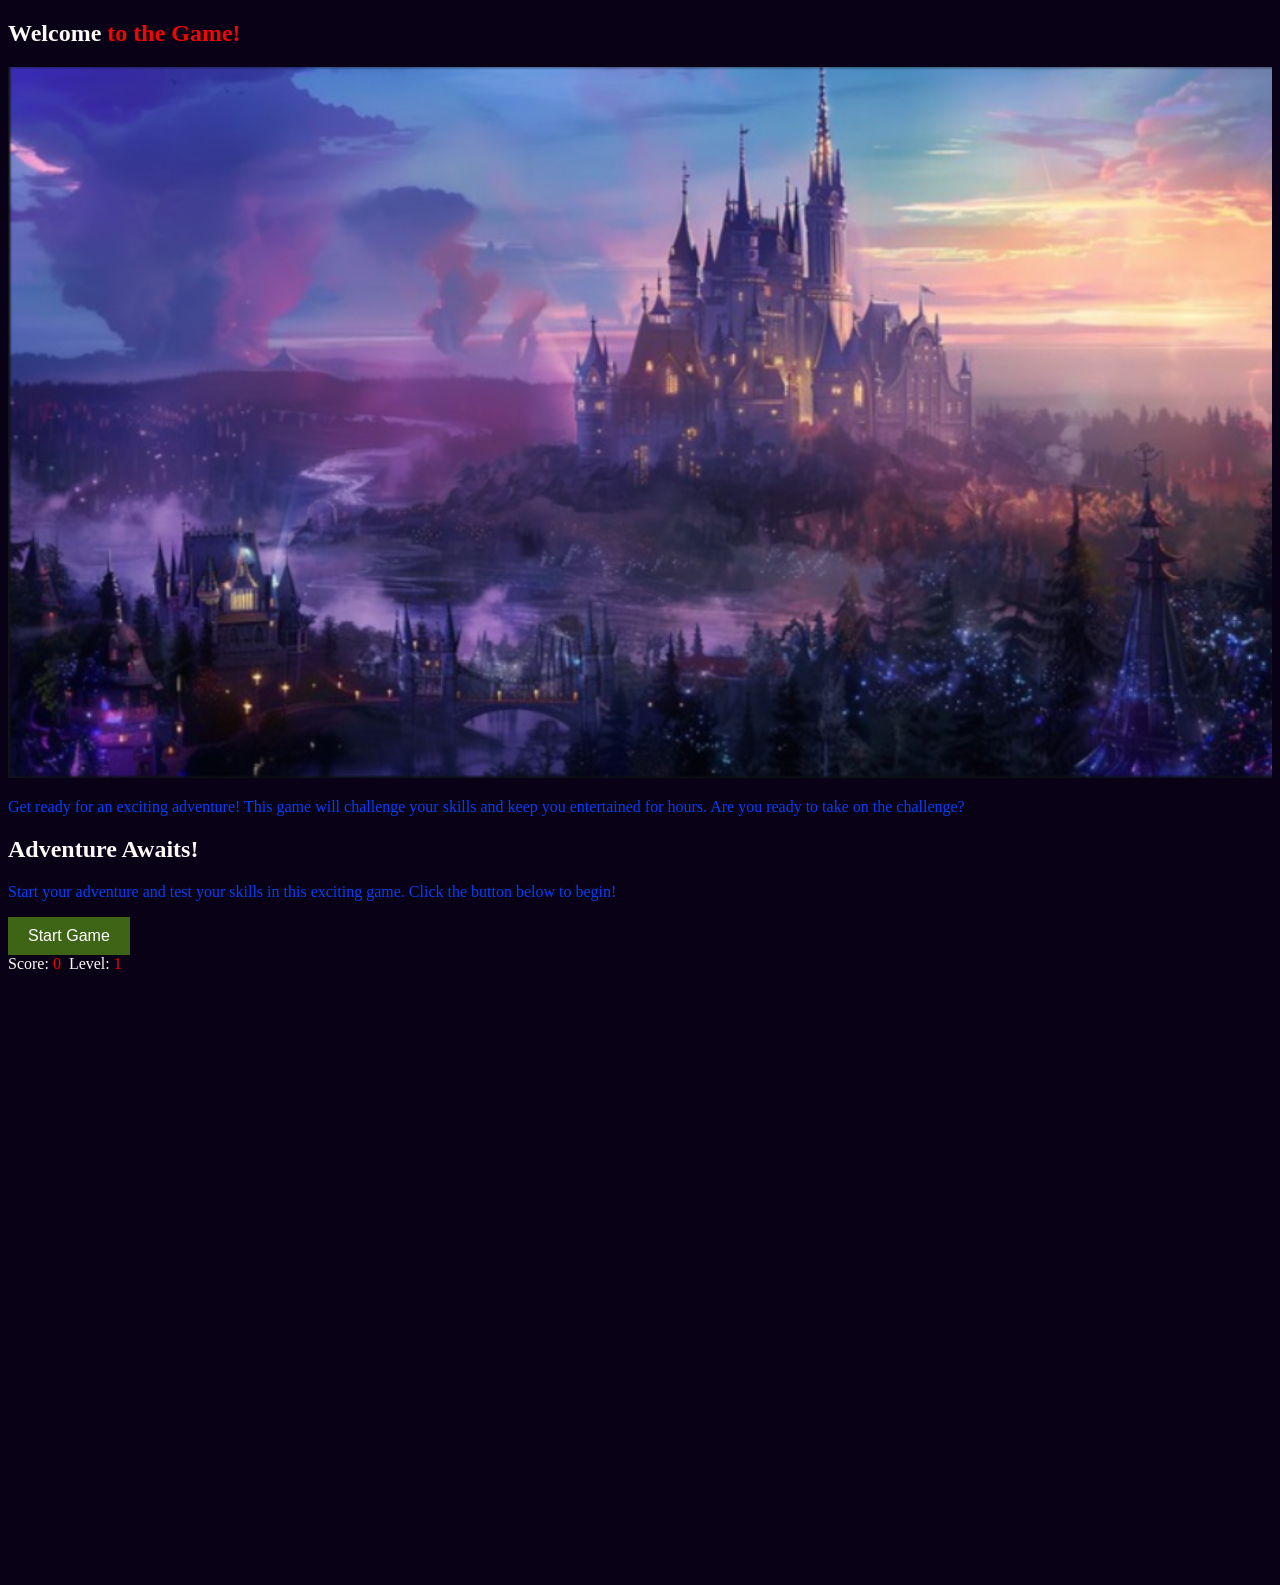
==== index.html @ 443314c7 "Add main and game section to index.html for improved structure" ====
<!DOCTYPE html>
<html lang="en">
<head>
    <meta charset="UTF-8">
    <meta name="viewport" content="width=device-width, initial-scale=1.0">
    <title>Game</title>
    <link rel="stylesheet" href="style.css">
    </head>
<body>
<main> 
 <section class="game-section">
<div class="game-container">
    <h1 id="game-heading"><span style="color: #fcfbf8;">Welcome</span><span style="color: #f20505;"> to the Game!</span></h1>
</div>
<div class="game-image-container">
    <img src="image/background.png" alt="Game Image" class="game-image" style="width: 100%; height: auto;">
</div>
<div class="game-description">
    <p><span style="color: #0341f9;">Get ready for an exciting adventure! This game will challenge your skills and keep you entertained for hours. Are you ready to take on the challenge?</span></p>
</div>
<div class="game-herotab">
    <h2 id="hero-heading"><span style="color: #fcfbf8;">Adventure Awaits!</span></h2>
    <p id="hero-description"><span style="color: #0341f9;">Start your adventure and test your skills in this exciting game. Click the button below to begin!</span></p>
    <button type="button" id="start-button">Start Game</button>
</div>
</section>
 <div> 
<data id="game-data" value='{"score": 0, "level": 1}'><span style="color: #fcfbf8;">Score:</span> <span style="color: #f20505;">0</span>, <span style="color: #fcfbf8;">Level:</span> <span style="color: #f20505;">1</span></data>
</div>
<div>
<canvas id="game-canvas" width="800" height="600"></canvas>
</div>
</main>
<script src="script.js"></script>
</body>
</html>
---- style.css ----
body {
    background-color: #090115;
    background-size: cover;
    background-position: center;
}
#start-button {
    background-color: #3e6415;
    color: #fff;
    border: none;
    padding: 10px 20px;
    font-size: 16px;
    cursor: pointer;
}
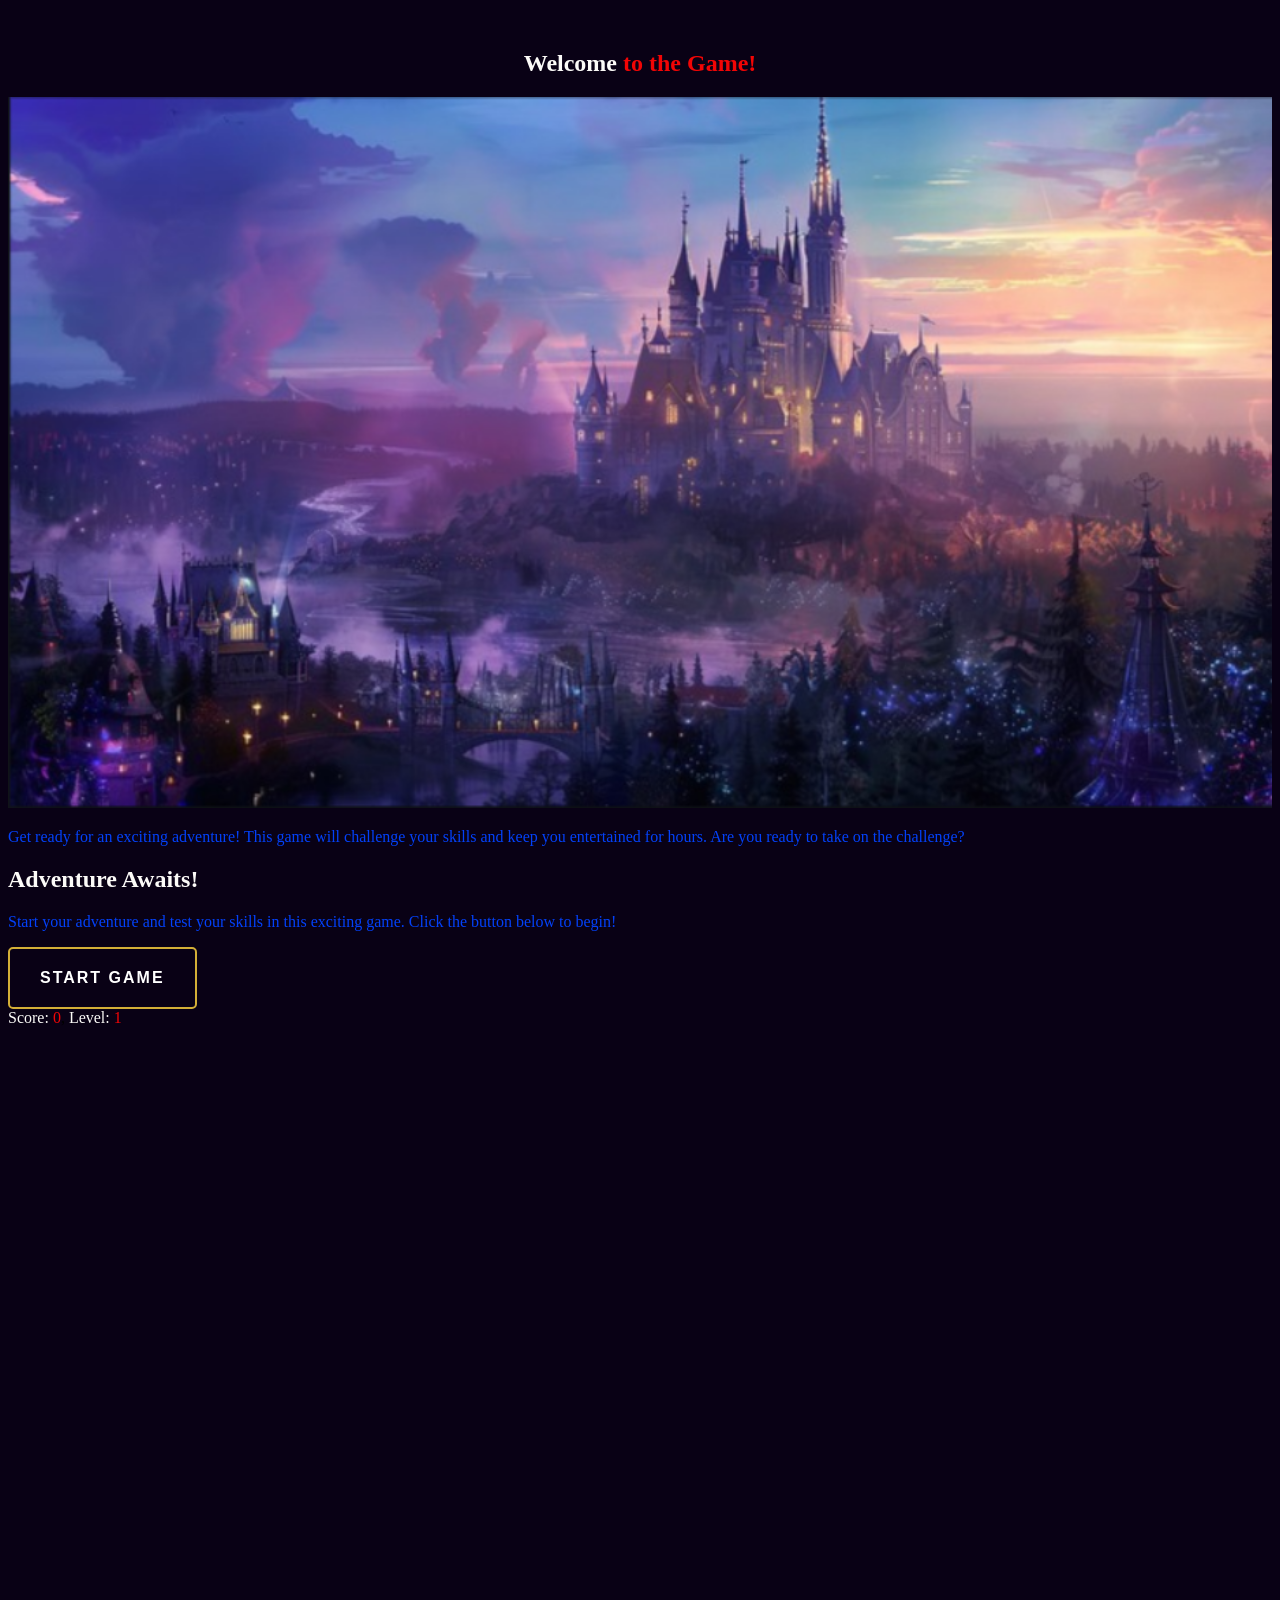
==== commit e5aedf65: "Auto-commit: ndex.html, style.css at 9/24/2026, 8:30:51 PM" ====
--- a/index.html
+++ b/index.html
@@ -9,7 +9,7 @@
 <body>
 <main> 
  <section class="game-section">
-<div class="game-container">
+<div class="game-heading-container">
     <h1 id="game-heading"><span style="color: #fcfbf8;">Welcome</span><span style="color: #f20505;"> to the Game!</span></h1>
 </div>
 <div class="game-image-container">
@@ -24,7 +24,7 @@
     <button type="button" id="start-button">Start Game</button>
 </div>
 </section>
- <div> 
+ <div id="game-container"> 
 <data id="game-data" value='{"score": 0, "level": 1}'><span style="color: #fcfbf8;">Score:</span> <span style="color: #f20505;">0</span>, <span style="color: #fcfbf8;">Level:</span> <span style="color: #f20505;">1</span></data>
 </div>
 <div>
--- a/style.css
+++ b/style.css
@@ -4,10 +4,23 @@
     background-position: center;
 }
 #start-button {
-    background-color: #3e6415;
+    background:transparent;
     color: #fff;
-    border: none;
-    padding: 10px 20px;
+    border: 2px  #d4af37 solid;
+    padding: 20px 30px;
     font-size: 16px;
+    font-weight: bold;
+    letter-spacing: 2px;
+    text-transform: uppercase;
+    border-radius: 5px;
+    text-align: center;
     cursor: pointer;
-}+    transition: background-color 0.3s ease;
+}
+#start-button:hover {
+    background-color: #bfa12f;
+}
+.game-heading-container {
+    text-align: center;
+    margin-top: 50px;
+}
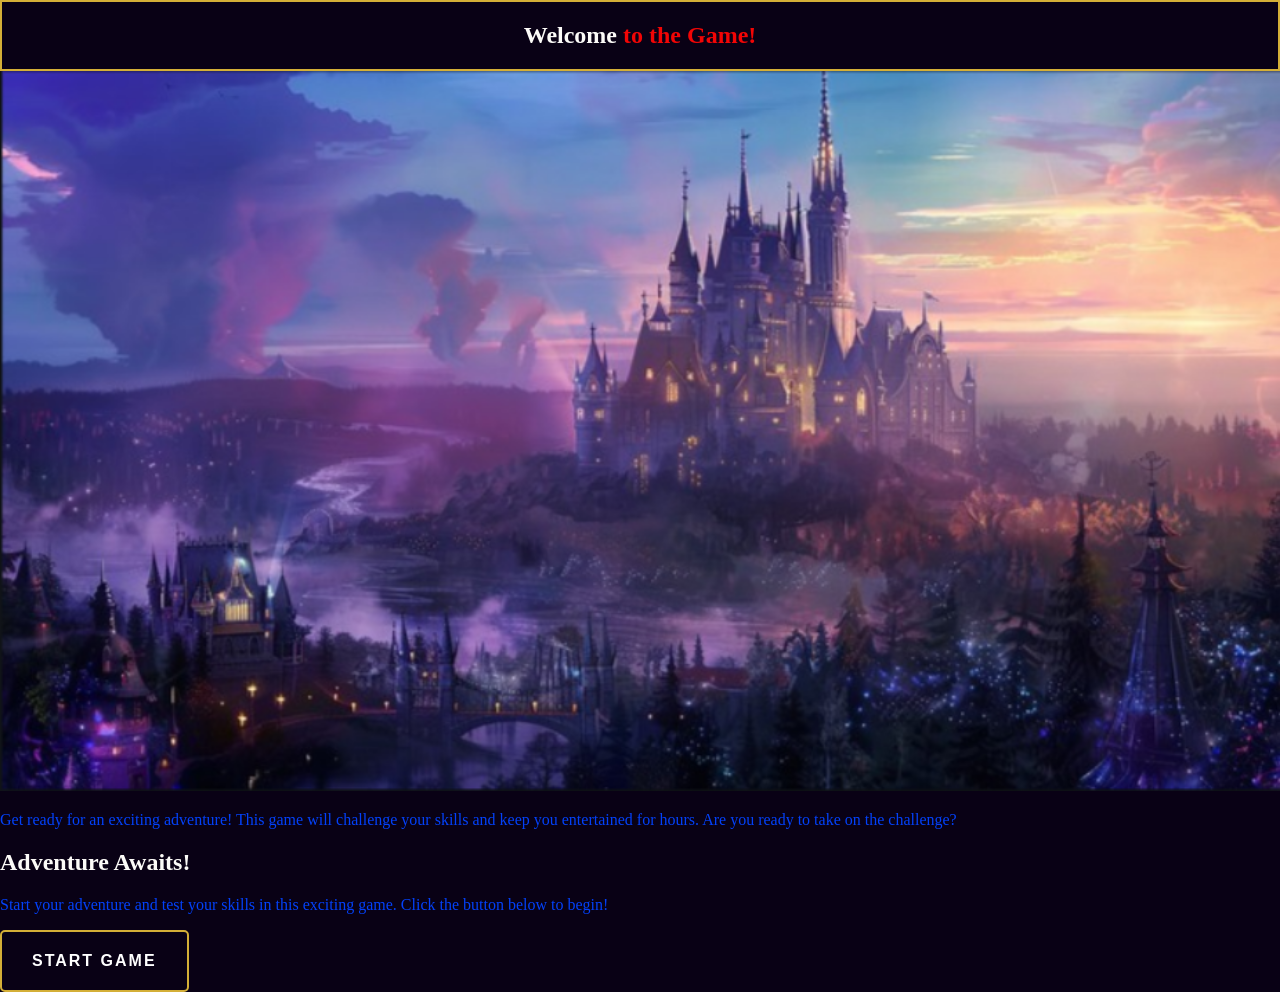
==== commit e8aae6da: "Remove unused game data section from index.html" ====
--- a/index.html
+++ b/index.html
@@ -24,9 +24,6 @@
     <button type="button" id="start-button">Start Game</button>
 </div>
 </section>
- <div id="game-container"> 
-<data id="game-data" value='{"score": 0, "level": 1}'><span style="color: #fcfbf8;">Score:</span> <span style="color: #f20505;">0</span>, <span style="color: #fcfbf8;">Level:</span> <span style="color: #f20505;">1</span></data>
-</div>
 <div>
 <canvas id="game-canvas" width="800" height="600"></canvas>
 </div>
--- a/style.css
+++ b/style.css
@@ -2,6 +2,8 @@
     background-color: #090115;
     background-size: cover;
     background-position: center;
+    min-height: 100vh;
+    overflow-x: hidden;
 }
 #start-button {
     background:transparent;
@@ -22,5 +24,10 @@
 }
 .game-heading-container {
     text-align: center;
-    margin-top: 50px;
+    border: 2px solid #d4af37;
 }
+.game-section {
+    position: absolute;
+    inset: 0;
+    z-index: 1;
+}
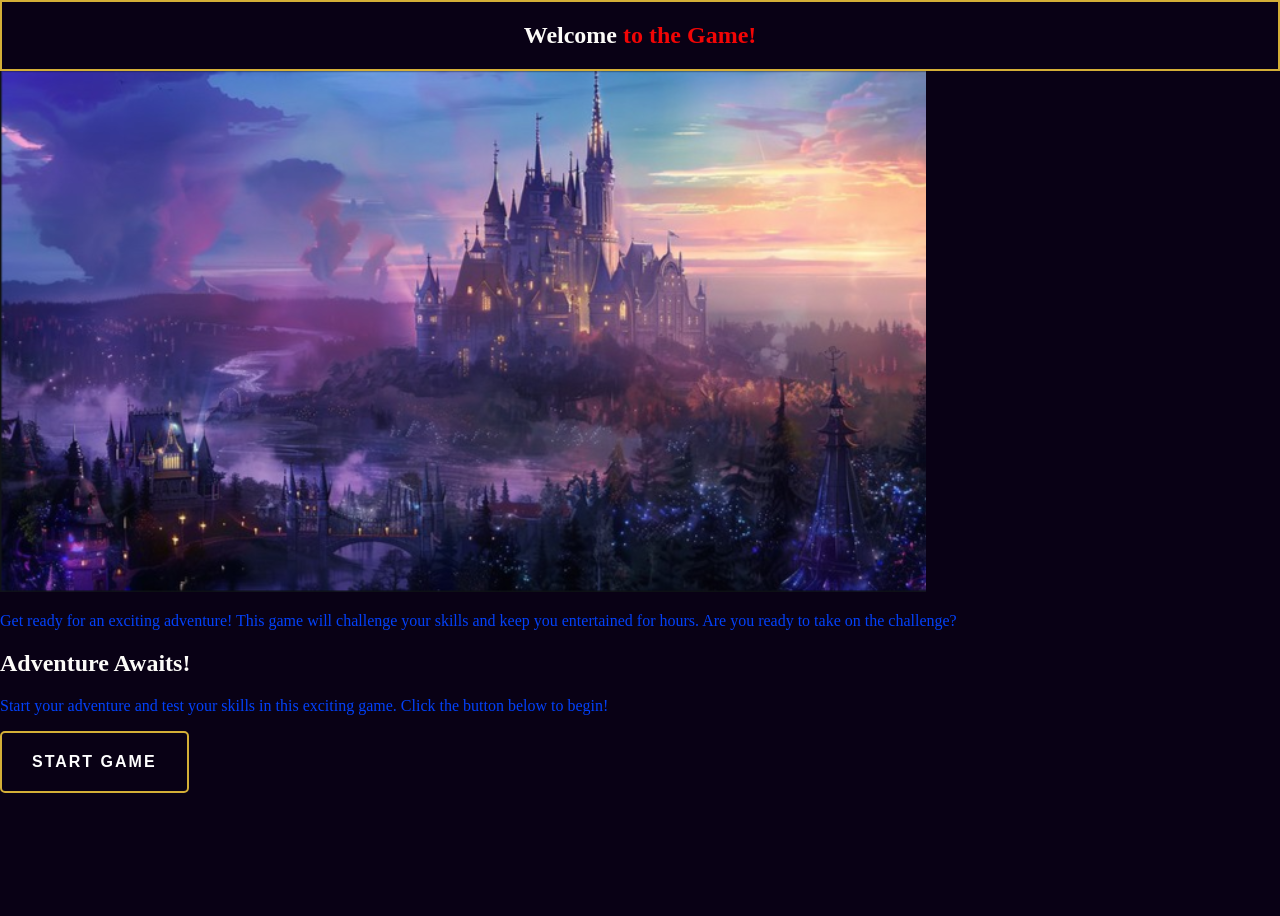
==== commit c2a2ff70: "Update game image styling and improve layout in index.html and style.css" ====
--- a/index.html
+++ b/index.html
@@ -9,11 +9,12 @@
 <body>
 <main> 
  <section class="game-section">
+<div class="card">
 <div class="game-heading-container">
     <h1 id="game-heading"><span style="color: #fcfbf8;">Welcome</span><span style="color: #f20505;"> to the Game!</span></h1>
 </div>
 <div class="game-image-container">
-    <img src="image/background.png" alt="Game Image" class="game-image" style="width: 100%; height: auto;">
+    <img src="image/background.png" alt="Game Image" class="game-image">
 </div>
 <div class="game-description">
     <p><span style="color: #0341f9;">Get ready for an exciting adventure! This game will challenge your skills and keep you entertained for hours. Are you ready to take on the challenge?</span></p>
@@ -23,6 +24,7 @@
     <p id="hero-description"><span style="color: #0341f9;">Start your adventure and test your skills in this exciting game. Click the button below to begin!</span></p>
     <button type="button" id="start-button">Start Game</button>
 </div>
+</div>
 </section>
 <div>
 <canvas id="game-canvas" width="800" height="600"></canvas>
--- a/style.css
+++ b/style.css
@@ -30,4 +30,15 @@
     position: absolute;
     inset: 0;
     z-index: 1;
+    justify-content: center;
 }
+.card {
+    position: relative;
+    overflow: hidden;
+}
+game-image-container {
+    position: relative;
+    width: 100%;
+    height: 100%;
+    object-fit: cover;
+}
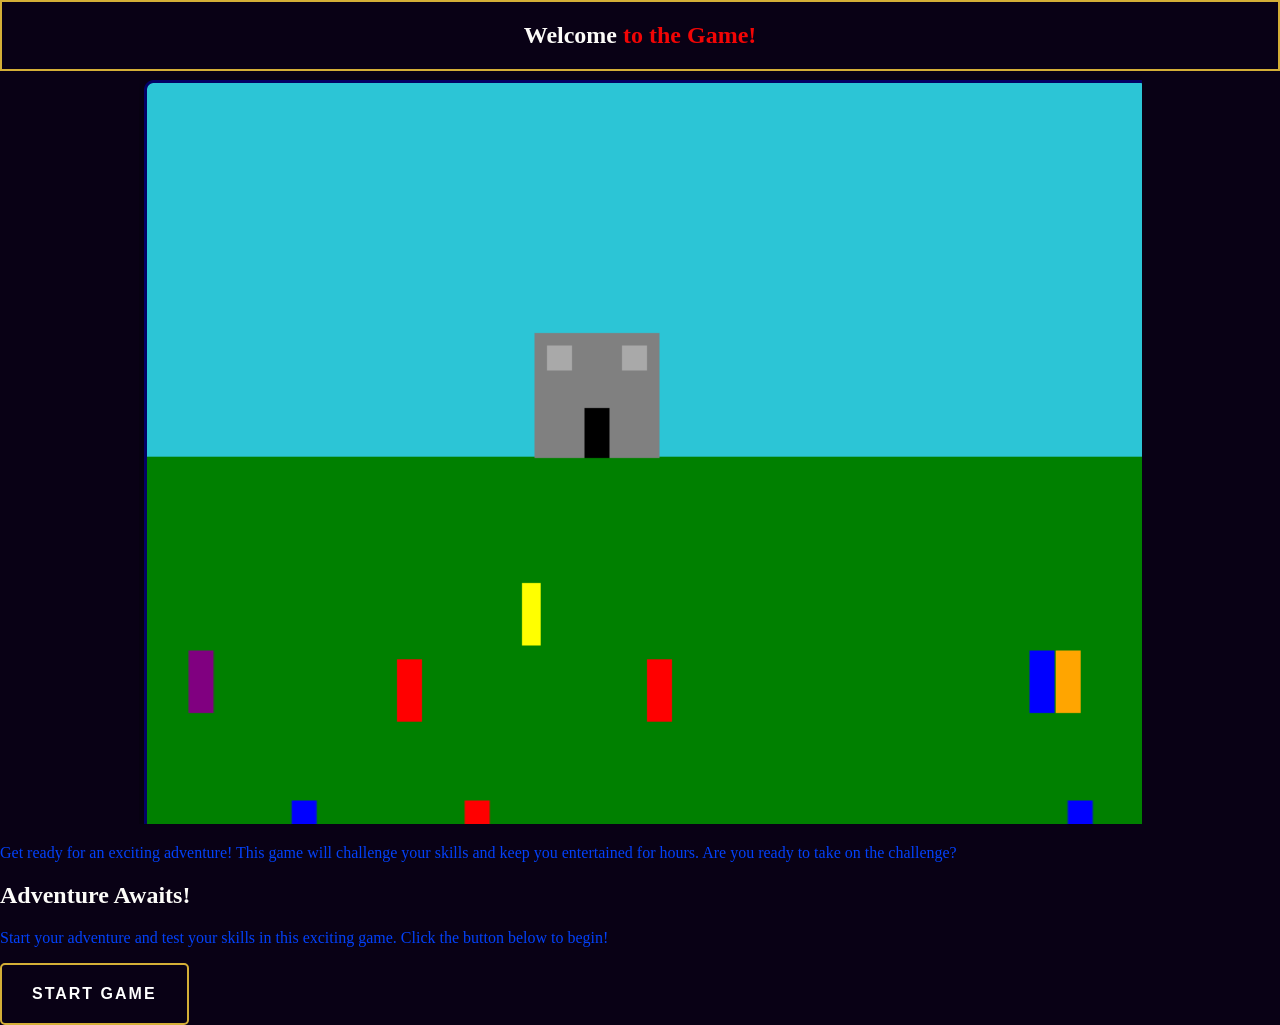
==== commit 93c3afca: "Add new background image and localized file names for screenshots" ====
--- a/index.html
+++ b/index.html
@@ -14,7 +14,7 @@
     <h1 id="game-heading"><span style="color: #fcfbf8;">Welcome</span><span style="color: #f20505;"> to the Game!</span></h1>
 </div>
 <div class="game-image-container">
-    <img src="image/background.png" alt="Game Image" class="game-image">
+    <img src="image/background2.png" alt="Game Image" class="game-image">
 </div>
 <div class="game-description">
     <p><span style="color: #0341f9;">Get ready for an exciting adventure! This game will challenge your skills and keep you entertained for hours. Are you ready to take on the challenge?</span></p>
@@ -27,7 +27,7 @@
 </div>
 </section>
 <div>
-<canvas id="game-canvas" width="800" height="600"></canvas>
+<canvas id="gameCanvas" width="800" height="600"></canvas>
 </div>
 </main>
 <script src="script.js"></script>
--- a/style.css
+++ b/style.css
@@ -36,9 +36,24 @@
     position: relative;
     overflow: hidden;
 }
-game-image-container {
-    position: relative;
+.game-image-container {
+    display: block;
     width: 100%;
     height: 100%;
-    object-fit: cover;
+    text-align: center;
+    align-items: center;
+    justify-content: center;
 }
+#gameCanvas {
+    display: none;
+    text-align: center;
+    align-items: center;
+    justify-content: center;
+    overflow: hidden;
+    background: #2cc5d6;
+    border: 3px solid #030165;
+    border-radius: 8px;
+    cursor: crosshair;
+    box-shadow: 0 10px 25px rgba(0,0,0,0.5);
+        
+}
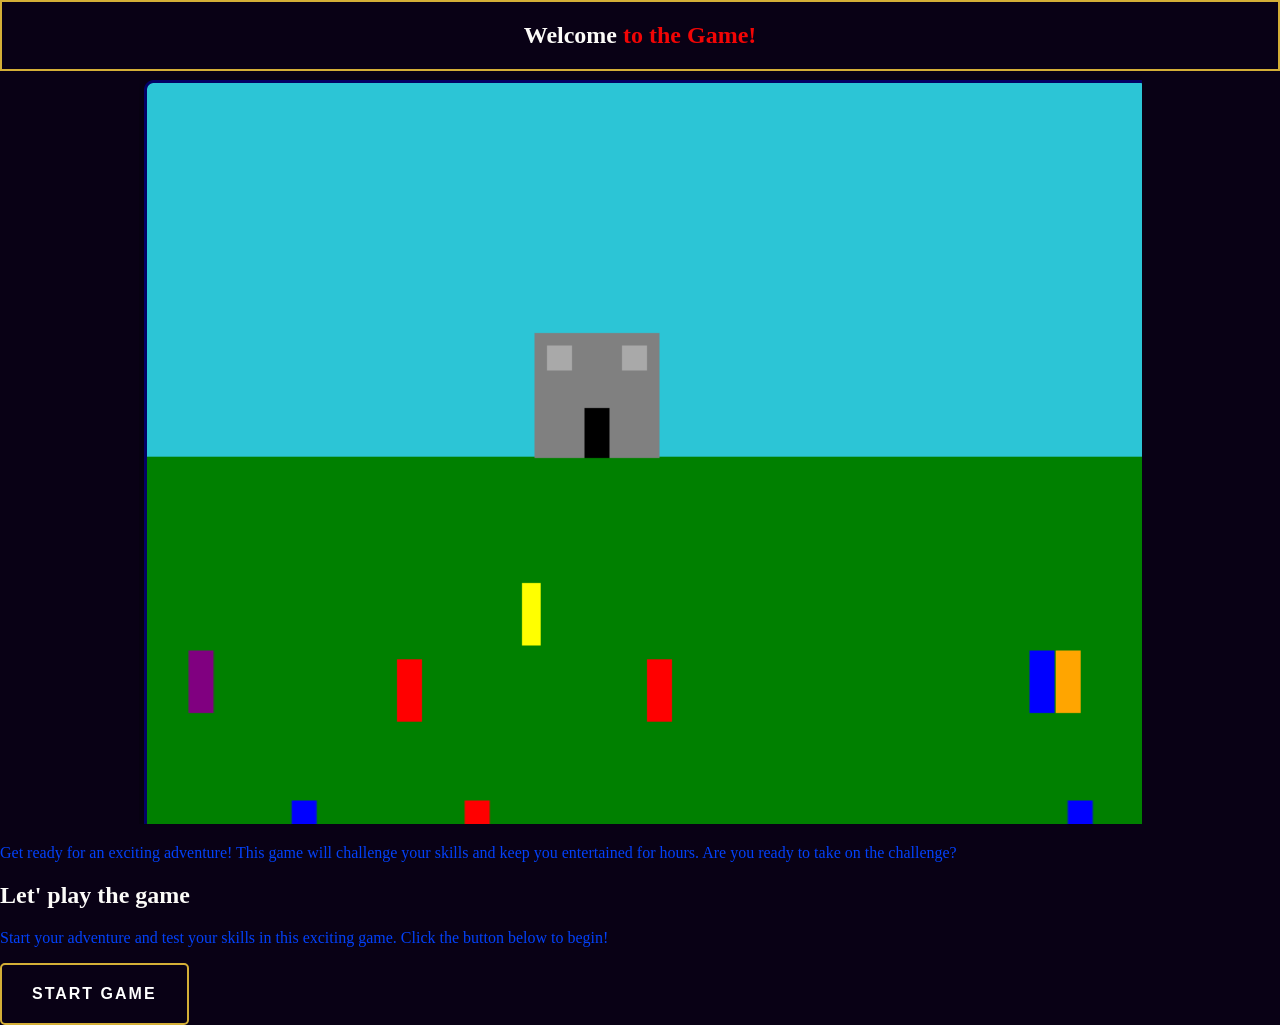
==== commit 594ef94a: "Update index.html" ====
--- a/index.html
+++ b/index.html
@@ -20,7 +20,7 @@
     <p><span style="color: #0341f9;">Get ready for an exciting adventure! This game will challenge your skills and keep you entertained for hours. Are you ready to take on the challenge?</span></p>
 </div>
 <div class="game-herotab">
-    <h2 id="hero-heading"><span style="color: #fcfbf8;">Adventure Awaits!</span></h2>
+    <h2 id="hero-heading"><span style="color: #fcfbf8;">Let' play the game</span></h2>
     <p id="hero-description"><span style="color: #0341f9;">Start your adventure and test your skills in this exciting game. Click the button below to begin!</span></p>
     <button type="button" id="start-button">Start Game</button>
 </div>
@@ -32,4 +32,4 @@
 </main>
 <script src="script.js"></script>
 </body>
-</html>+</html>
